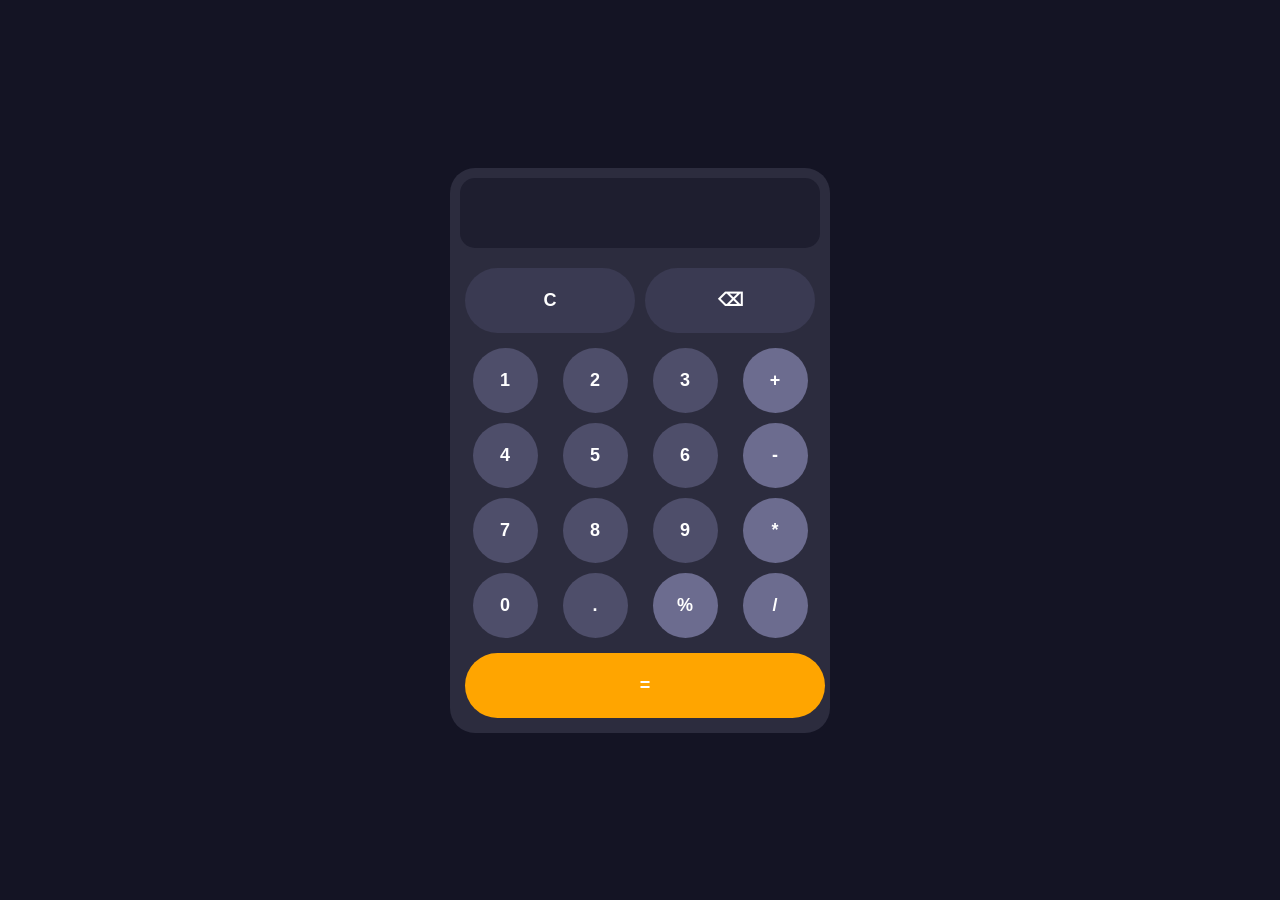
==== calc.html @ 07916e28 "percentage, zero division" ====
<!DOCTYPE html>
<html>

<head>
    <title>Simple Calculator</title>
    <link rel="stylesheet" href="style.css">
</head>

<body>

    <div class="calculator">
        <input type="text" id="display" readonly>

        <br>

        <div class="top-row">
            <button onclick="clearDisplay()" class="gray">C</button>
            <button onclick="backspace()" class="gray">⌫</button>
        </div>


        <div class="button">
            <button onclick="addValue('1')">1</button>
            <button onclick="addValue('2')">2</button>
            <button onclick="addValue('3')">3</button>
            <button onclick="addValue('+')" class="op">+</button>

            <button onclick="addValue('4')">4</button>
            <button onclick="addValue('5')">5</button>
            <button onclick="addValue('6')">6</button>
            <button onclick="addValue('-')" class="op">-</button>

            <button onclick="addValue('7')">7</button>
            <button onclick="addValue('8')">8</button>
            <button onclick="addValue('9')">9</button>
            <button onclick="addValue('*')" class="op">*</button>

            <button onclick="addValue('0')">0</button>
            <button onclick="addValue('.')">.</button>

            <button onclick="percentage('%')" class="op">%</button>
            <button onclick="addValue('/')" class="op">/</button>

        </div>

        <button id="equal">=</button>

    </div>

    <script src="event.js"></script>

</body>

</html>
---- style.css ----
* {
    margin: 0;
    padding: 0;
    box-sizing: border-box;
}

html,body{
    overflow: hidden;
}

body {
    height: 100vh;
    width: 100vw;
    display: flex;
    justify-content: center;
    align-items: center;
    background: #141424;
    font-family: Arial;
}

.calculator {
    max-width: 380px;
    background: #2c2c3e;
    padding: 15px;
    border-radius: 25px;
    box-sizing: border-box;
    padding: 10px;
}

input {
    width: 100%;
    height: 70px;
    border-radius: 15px;
    border: none;
    font-size: 30px;
    text-align: right;
    margin-bottom: 15px;
    box-sizing: border-box;
    background: #1e1e2f;
    color: #fff;
    padding: 10px;
}

.top-row {
    display: flex;
    justify-content: space-between;
    margin-bottom: 5px;
}

.button {
    display: grid;
    grid-template-columns: repeat(4, 1fr);
    justify-items: center;
    align-items: center;
}

button {
    height: 65px;
    width: 65px;
    border-radius: 50%;
    border: none;
    margin: 5px;
    font-size: 18px;
    font-weight: bold;
    background: #4e4e6a;
    color: white;
    cursor: pointer;
    transition: 0.2s;
}

button:hover {
    transform: scale(1.05);
}

.gray {
    background: #3a3a52;
    border-radius: 35px;
    flex: 1;
}

.op {
    background: #6c6c8f;
}

#equal {
    width: 100%;
    height: 65px;
    border-radius: 35px;
    background: orange;
    margin-top: 10px;
}

/* @media (max-width: 768px) {
    button {
        height: 55px;
        width: 55px;
        font-size: 16px;
    }

    input {
        height: 60px;
        font-size: 24px;
    }
}

@media (max-width: 480px) {
    button {
        height: 50px;
        width: 50px;
        font-size: 14px;
    }

    input {
        height: 55px;
        font-size: 22px;
    }
} */
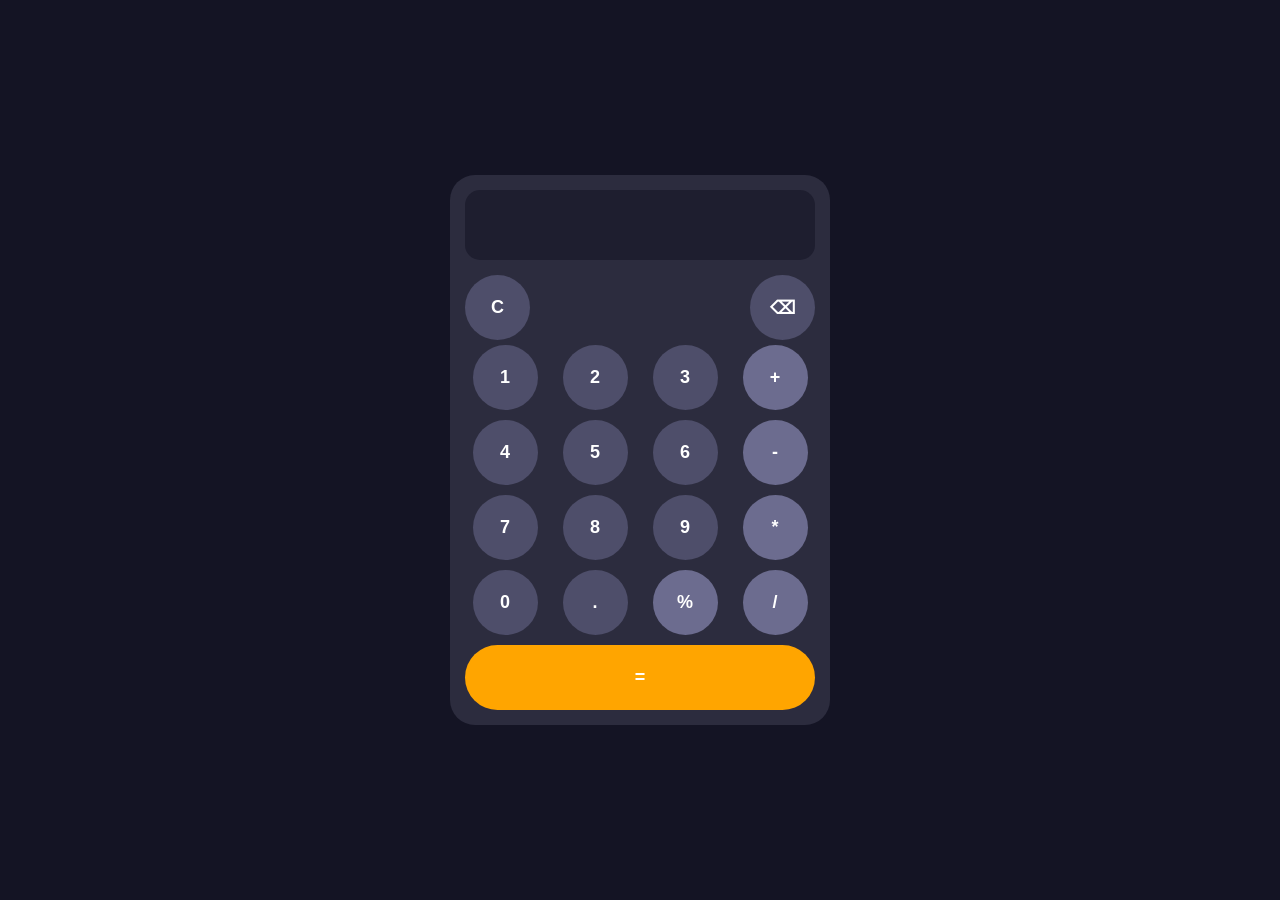
==== commit d4ed5704: "feat: make calculator responsive, accessible and add brainrot game easter egg" ====
--- a/calc.html
+++ b/calc.html
@@ -2,6 +2,8 @@
 <html>
 
 <head>
+    <meta charset="UTF-8">
+    <meta name="viewport" content="width=device-width, initial-scale=1.0">
     <title>Simple Calculator</title>
     <link rel="stylesheet" href="style.css">
 </head>
@@ -9,42 +11,55 @@
 <body>
 
     <div class="calculator">
-        <input type="text" id="display" readonly>
+        <input type="text" id="display" readonly aria-label="Calculator Display">
 
         <br>
 
         <div class="top-row">
-            <button onclick="clearDisplay()" class="gray">C</button>
-            <button onclick="backspace()" class="gray">⌫</button>
+            <button onclick="clearDisplay()" class="gray" aria-label="Clear">C</button>
+            <button onclick="backspace()" class="gray" aria-label="Backspace">⌫</button>
         </div>
 
 
         <div class="button">
-            <button onclick="addValue('1')">1</button>
-            <button onclick="addValue('2')">2</button>
-            <button onclick="addValue('3')">3</button>
-            <button onclick="addValue('+')" class="op">+</button>
+            <button onclick="addValue('1')" aria-label="1">1</button>
+            <button onclick="addValue('2')" aria-label="2">2</button>
+            <button onclick="addValue('3')" aria-label="3">3</button>
+            <button onclick="addValue('+')" class="op" aria-label="Plus">+</button>
 
-            <button onclick="addValue('4')">4</button>
-            <button onclick="addValue('5')">5</button>
-            <button onclick="addValue('6')">6</button>
-            <button onclick="addValue('-')" class="op">-</button>
+            <button onclick="addValue('4')" aria-label="4">4</button>
+            <button onclick="addValue('5')" aria-label="5">5</button>
+            <button onclick="addValue('6')" aria-label="6">6</button>
+            <button onclick="addValue('-')" class="op" aria-label="Minus">-</button>
 
-            <button onclick="addValue('7')">7</button>
-            <button onclick="addValue('8')">8</button>
-            <button onclick="addValue('9')">9</button>
-            <button onclick="addValue('*')" class="op">*</button>
+            <button onclick="addValue('7')" aria-label="7">7</button>
+            <button onclick="addValue('8')" aria-label="8">8</button>
+            <button onclick="addValue('9')" aria-label="9">9</button>
+            <button onclick="addValue('*')" class="op" aria-label="Multiply">*</button>
 
-            <button onclick="addValue('0')">0</button>
-            <button onclick="addValue('.')">.</button>
+            <button onclick="addValue('0')" aria-label="0">0</button>
+            <button onclick="addValue('.')" aria-label="Decimal point">.</button>
 
-            <button onclick="percentage('%')" class="op">%</button>
-            <button onclick="addValue('/')" class="op">/</button>
+            <button onclick="percentage('%')" class="op" aria-label="Percentage">%</button>
+            <button onclick="addValue('/')" class="op" aria-label="Divide">/</button>
 
         </div>
 
-        <button id="equal">=</button>
+        <button id="equal" aria-label="Equals">=</button>
 
+    </div>
+
+    <div id="game-container" style="display: none;">
+        <div id="game-overlay">
+            <div id="game-header">
+                <span id="score">Score: 0</span>
+                <button id="close-game">X</button>
+            </div>
+            <div id="game-area">
+                <div id="player">🗿</div>
+            </div>
+            <div id="game-msg">OH NO! BRAINROT DETECTED! 💀<br>Catch the brainrot!</div>
+        </div>
     </div>
 
     <script src="event.js"></script>
--- a/style.css
+++ b/style.css
@@ -5,26 +5,27 @@
 }
 
 html,body{
-    overflow: hidden;
+    overflow-x: hidden;
 }
 
 body {
-    height: 100vh;
+    min-height: 100vh;
     width: 100vw;
     display: flex;
     justify-content: center;
     align-items: center;
     background: #141424;
     font-family: Arial;
+    padding: 20px;
 }
 
 .calculator {
+    width: 100%;
     max-width: 380px;
     background: #2c2c3e;
     padding: 15px;
     border-radius: 25px;
     box-sizing: border-box;
-    padding: 10px;
 }
 
 input {
@@ -50,6 +51,7 @@
 .button {
     display: grid;
     grid-template-columns: repeat(4, 1fr);
+    gap: 10px;
     justify-items: center;
     align-items: center;
 }
@@ -59,23 +61,123 @@
     width: 65px;
     border-radius: 50%;
     border: none;
-    margin: 5px;
     font-size: 18px;
     font-weight: bold;
     background: #4e4e6a;
     color: white;
     cursor: pointer;
     transition: 0.2s;
+    touch-action: manipulation;
 }
 
 button:hover {
     transform: scale(1.05);
 }
 
-.gray {
+button:active {
+    background: #5e5e7a;
+}
+
+/* Brainrot Game Styles */
+#game-container {
+    position: fixed;
+    top: 0;
+    left: 0;
+    width: 100vw;
+    height: 100vh;
+    background: rgba(0, 0, 0, 0.95);
+    z-index: 1000;
+    display: flex;
+    justify-content: center;
+    align-items: center;
+}
+
+#game-overlay {
+    width: 90%;
+    max-width: 500px;
+    height: 80vh;
+    background: #1a1a2e;
+    border: 3px solid #6c6c8f;
+    border-radius: 20px;
+    position: relative;
+    overflow: hidden;
+    display: flex;
+    flex-direction: column;
+}
+
+#game-header {
+    display: flex;
+    justify-content: space-between;
+    padding: 10px 20px;
+    background: #2c2c3e;
+    color: #fff;
+    font-weight: bold;
+    font-size: 1.2rem;
+}
+
+#close-game {
+    background: #ff4d4d;
+    width: 30px;
+    height: 30px;
+    border-radius: 5px;
+    display: flex;
+    justify-content: center;
+    align-items: center;
+    padding: 0;
+    margin: 0;
+}
+
+#game-area {
+    flex: 1;
+    position: relative;
+    overflow: hidden;
+    cursor: crosshair;
+}
+
+#player {
+    position: absolute;
+    bottom: 20px;
+    left: 50%;
+    transform: translateX(-50%);
+    font-size: 50px;
+    user-select: none;
+    transition: left 0.1s ease-out;
+}
+
+.falling-object {
+    position: absolute;
+    top: -50px;
+    font-size: 30px;
+    user-select: none;
+}
+
+#game-msg {
+    position: absolute;
+    top: 50%;
+    left: 50%;
+    transform: translate(-50%, -50%);
+    color: #fff;
+    text-align: center;
+    pointer-events: none;
+    font-weight: bold;
+    text-shadow: 2px 2px #000;
+    width: 100%;
+}
+
+.fade-out {
+    animation: fadeOut 2s forwards;
+}
+
+@keyframes fadeOut {
+    0% { opacity: 1; }
+    100% { opacity: 0; }
+}
+
+@media (max-width: 480px) {
     background: #3a3a52;
     border-radius: 35px;
     flex: 1;
+    margin: 5px;
 }
 
 .op {
@@ -90,28 +192,42 @@
     margin-top: 10px;
 }
 
-/* @media (max-width: 768px) {
+@media (max-width: 480px) {
+    .calculator {
+        padding: 10px;
+        border-radius: 15px;
+    }
+
+    input {
+        height: 60px;
+        font-size: 24px;
+        margin-bottom: 10px;
+    }
+
     button {
         height: 55px;
         width: 55px;
         font-size: 16px;
     }
 
+    .button {
+        gap: 5px;
+    }
+
+    #equal {
+        height: 55px;
+    }
+}
+
+@media (max-width: 350px) {
+    button {
+        height: 45px;
+        width: 45px;
+        font-size: 14px;
+    }
+
     input {
-        height: 60px;
-        font-size: 24px;
-    }
-}
-
-@media (max-width: 480px) {
-    button {
         height: 50px;
-        width: 50px;
-        font-size: 14px;
-    }
-
-    input {
-        height: 55px;
-        font-size: 22px;
-    }
-} */+        font-size: 20px;
+    }
+}
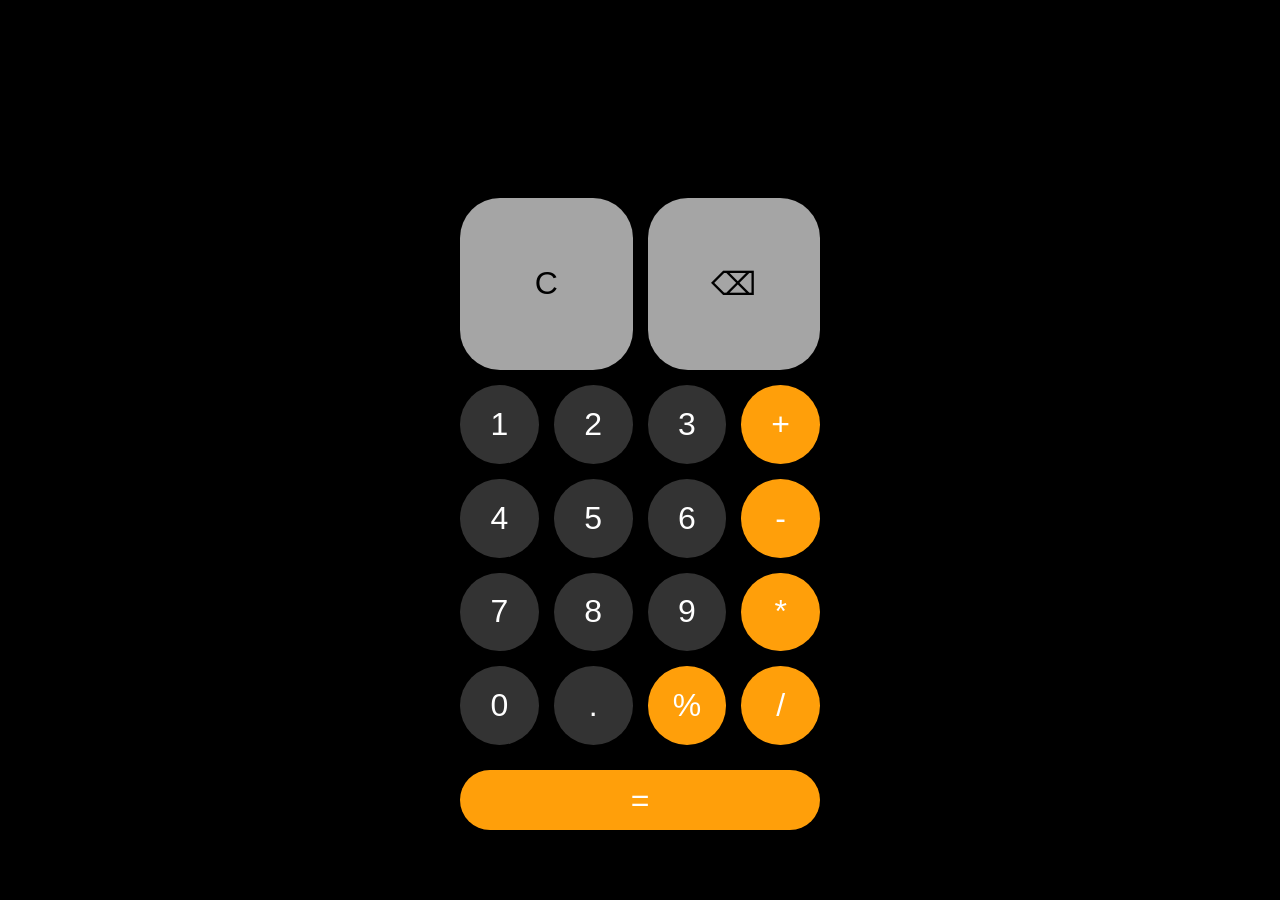
==== commit 0c657fc2: "everything cool" ====
--- a/calc.html
+++ b/calc.html
@@ -12,8 +12,6 @@
 
     <div class="calculator">
         <input type="text" id="display" readonly aria-label="Calculator Display">
-
-        <br>
 
         <div class="top-row">
             <button onclick="clearDisplay()" class="gray" aria-label="Clear">C</button>
@@ -49,19 +47,6 @@
 
     </div>
 
-    <div id="game-container" style="display: none;">
-        <div id="game-overlay">
-            <div id="game-header">
-                <span id="score">Score: 0</span>
-                <button id="close-game">X</button>
-            </div>
-            <div id="game-area">
-                <div id="player">🗿</div>
-            </div>
-            <div id="game-msg">OH NO! BRAINROT DETECTED! 💀<br>Catch the brainrot!</div>
-        </div>
-    </div>
-
     <script src="event.js"></script>
 
 </body>
--- a/style.css
+++ b/style.css
@@ -4,230 +4,128 @@
     box-sizing: border-box;
 }
 
-html,body{
-    overflow-x: hidden;
+html, body {
+    height: 100%;
+    width: 100%;
+    overflow: hidden;
+    background-color: #000;
+    font-family: -apple-system, BlinkMacSystemFont, "Segoe UI", Roboto, Helvetica, Arial, sans-serif;
 }
 
 body {
-    min-height: 100vh;
-    width: 100vw;
     display: flex;
     justify-content: center;
     align-items: center;
-    background: #141424;
-    font-family: Arial;
-    padding: 20px;
 }
 
 .calculator {
     width: 100%;
-    max-width: 380px;
-    background: #2c2c3e;
-    padding: 15px;
-    border-radius: 25px;
-    box-sizing: border-box;
+    max-width: 400px;
+    height: 100%;
+    max-height: 800px;
+    background: #000;
+    padding: 20px;
+    display: flex;
+    flex-direction: column;
+    justify-content: flex-end;
 }
 
 input {
     width: 100%;
-    height: 70px;
-    border-radius: 15px;
+    height: 150px;
     border: none;
-    font-size: 30px;
+    font-size: 80px;
     text-align: right;
-    margin-bottom: 15px;
-    box-sizing: border-box;
-    background: #1e1e2f;
+    margin-bottom: 10px;
+    background: transparent;
     color: #fff;
     padding: 10px;
+    outline: none;
+    font-weight: 300;
 }
 
 .top-row {
     display: flex;
-    justify-content: space-between;
-    margin-bottom: 5px;
+    gap: 15px;
+    margin-bottom: 15px;
+}
+
+.top-row button {
+    flex: 1;
+    max-width: none;
+    border-radius: 40px;
 }
 
 .button {
     display: grid;
     grid-template-columns: repeat(4, 1fr);
-    gap: 10px;
-    justify-items: center;
-    align-items: center;
+    gap: 15px;
+    margin-bottom: 15px;
 }
 
 button {
-    height: 65px;
-    width: 65px;
+    aspect-ratio: 1 / 1;
     border-radius: 50%;
     border: none;
-    font-size: 18px;
-    font-weight: bold;
-    background: #4e4e6a;
+    font-size: 32px;
+    font-weight: 400;
+    background: #333;
     color: white;
     cursor: pointer;
-    transition: 0.2s;
+    transition: filter 0.1s;
+    display: flex;
+    justify-content: center;
+    align-items: center;
     touch-action: manipulation;
 }
 
-button:hover {
-    transform: scale(1.05);
+button:active {
+    filter: brightness(1.5);
 }
 
-button:active {
-    background: #5e5e7a;
+button.gray {
+    background: #a5a5a5;
+    color: #000;
 }
 
-/* Brainrot Game Styles */
-#game-container {
-    position: fixed;
-    top: 0;
-    left: 0;
-    width: 100vw;
-    height: 100vh;
-    background: rgba(0, 0, 0, 0.95);
-    z-index: 1000;
-    display: flex;
-    justify-content: center;
-    align-items: center;
-}
-
-#game-overlay {
-    width: 90%;
-    max-width: 500px;
-    height: 80vh;
-    background: #1a1a2e;
-    border: 3px solid #6c6c8f;
-    border-radius: 20px;
-    position: relative;
-    overflow: hidden;
-    display: flex;
-    flex-direction: column;
-}
-
-#game-header {
-    display: flex;
-    justify-content: space-between;
-    padding: 10px 20px;
-    background: #2c2c3e;
+button.op {
+    background: #ff9f0a;
     color: #fff;
-    font-weight: bold;
-    font-size: 1.2rem;
-}
-
-#close-game {
-    background: #ff4d4d;
-    width: 30px;
-    height: 30px;
-    border-radius: 5px;
-    display: flex;
-    justify-content: center;
-    align-items: center;
-    padding: 0;
-    margin: 0;
-}
-
-#game-area {
-    flex: 1;
-    position: relative;
-    overflow: hidden;
-    cursor: crosshair;
-}
-
-#player {
-    position: absolute;
-    bottom: 20px;
-    left: 50%;
-    transform: translateX(-50%);
-    font-size: 50px;
-    user-select: none;
-    transition: left 0.1s ease-out;
-}
-
-.falling-object {
-    position: absolute;
-    top: -50px;
-    font-size: 30px;
-    user-select: none;
-}
-
-#game-msg {
-    position: absolute;
-    top: 50%;
-    left: 50%;
-    transform: translate(-50%, -50%);
-    color: #fff;
-    text-align: center;
-    pointer-events: none;
-    font-weight: bold;
-    text-shadow: 2px 2px #000;
-    width: 100%;
-}
-
-.fade-out {
-    animation: fadeOut 2s forwards;
-}
-
-@keyframes fadeOut {
-    0% { opacity: 1; }
-    100% { opacity: 0; }
-}
-
-@media (max-width: 480px) {
-    background: #3a3a52;
-    border-radius: 35px;
-    flex: 1;
-    margin: 5px;
-}
-
-.op {
-    background: #6c6c8f;
 }
 
 #equal {
     width: 100%;
-    height: 65px;
-    border-radius: 35px;
-    background: orange;
+    height: 80px;
+    border-radius: 40px;
+    background: #ff9f0a;
+    font-size: 32px;
+    color: white;
     margin-top: 10px;
 }
 
-@media (max-width: 480px) {
+/* Responsive adjustments */
+@media (min-width: 768px) {
+    .calculator {
+        height: auto;
+        border-radius: 0;
+    }
+}
+
+@media (max-width: 400px) {
     .calculator {
         padding: 10px;
-        border-radius: 15px;
     }
-
+    
     input {
-        height: 60px;
-        font-size: 24px;
-        margin-bottom: 10px;
+        font-size: 60px;
+        height: 120px;
     }
 
     button {
-        height: 55px;
-        width: 55px;
-        font-size: 16px;
+        font-size: 24px;
     }
-
-    .button {
-        gap: 5px;
-    }
-
-    #equal {
-        height: 55px;
+    
+    .button, .top-row {
+        gap: 10px;
     }
 }
-
-@media (max-width: 350px) {
-    button {
-        height: 45px;
-        width: 45px;
-        font-size: 14px;
-    }
-
-    input {
-        height: 50px;
-        font-size: 20px;
-    }
-}
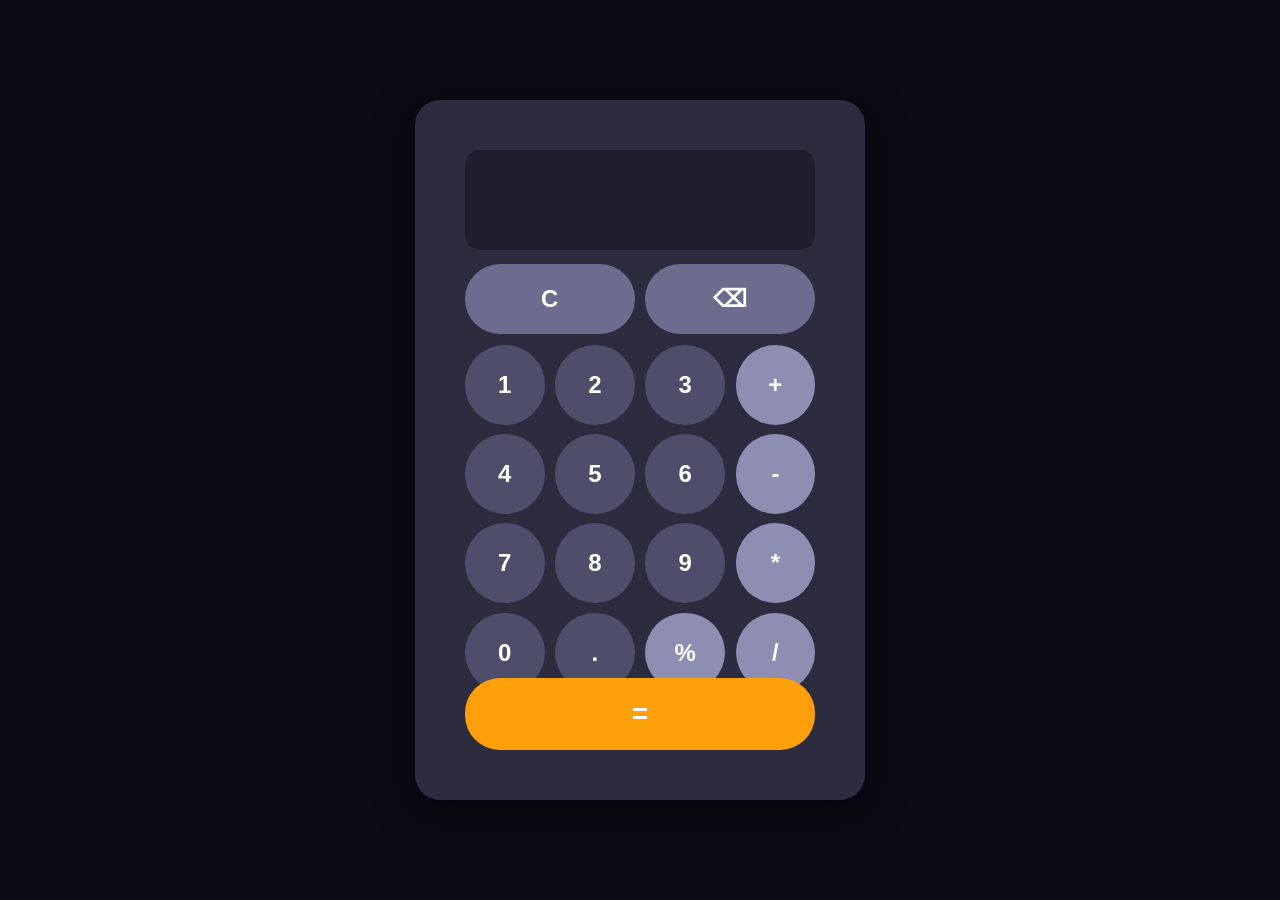
==== commit ce9ccb2c: "everything cool" ====
--- a/calc.html
+++ b/calc.html
@@ -1,13 +1,11 @@
 <!DOCTYPE html>
-<html>
-
+<html lang="en">
 <head>
     <meta charset="UTF-8">
     <meta name="viewport" content="width=device-width, initial-scale=1.0">
     <title>Simple Calculator</title>
     <link rel="stylesheet" href="style.css">
 </head>
-
 <body>
 
     <div class="calculator">
@@ -18,37 +16,46 @@
             <button onclick="backspace()" class="gray" aria-label="Backspace">⌫</button>
         </div>
 
+        <div class="button-grid">
+            <button onclick="addValue('1')">1</button>
+            <button onclick="addValue('2')">2</button>
+            <button onclick="addValue('3')">3</button>
+            <button onclick="addValue('+')" class="op">+</button>
 
-        <div class="button">
-            <button onclick="addValue('1')" aria-label="1">1</button>
-            <button onclick="addValue('2')" aria-label="2">2</button>
-            <button onclick="addValue('3')" aria-label="3">3</button>
-            <button onclick="addValue('+')" class="op" aria-label="Plus">+</button>
+            <button onclick="addValue('4')">4</button>
+            <button onclick="addValue('5')">5</button>
+            <button onclick="addValue('6')">6</button>
+            <button onclick="addValue('-')" class="op">-</button>
 
-            <button onclick="addValue('4')" aria-label="4">4</button>
-            <button onclick="addValue('5')" aria-label="5">5</button>
-            <button onclick="addValue('6')" aria-label="6">6</button>
-            <button onclick="addValue('-')" class="op" aria-label="Minus">-</button>
+            <button onclick="addValue('7')">7</button>
+            <button onclick="addValue('8')">8</button>
+            <button onclick="addValue('9')">9</button>
+            <button onclick="addValue('*')" class="op">*</button>
 
-            <button onclick="addValue('7')" aria-label="7">7</button>
-            <button onclick="addValue('8')" aria-label="8">8</button>
-            <button onclick="addValue('9')" aria-label="9">9</button>
-            <button onclick="addValue('*')" class="op" aria-label="Multiply">*</button>
-
-            <button onclick="addValue('0')" aria-label="0">0</button>
-            <button onclick="addValue('.')" aria-label="Decimal point">.</button>
-
-            <button onclick="percentage('%')" class="op" aria-label="Percentage">%</button>
-            <button onclick="addValue('/')" class="op" aria-label="Divide">/</button>
-
+            <button onclick="addValue('0')">0</button>
+            <button onclick="addValue('.')">.</button>
+            <button onclick="percentage('%')" class="op">%</button>
+            <button onclick="addValue('/')" class="op">/</button>
         </div>
 
-        <button id="equal" aria-label="Equals">=</button>
+        <button id="equal">=</button>
 
+    </div>
+
+    <div id="game-container" style="display: none;">
+        <div id="game-overlay">
+            <div id="game-header">
+                <span id="score">Score: 0</span>
+                <button id="close-game">X</button>
+            </div>
+            <div id="game-area">
+                <div id="player">🗿</div>
+            </div>
+            <div id="game-msg">OH NO! BRAINROT DETECTED! 💀<br>Catch the brainrot!</div>
+        </div>
     </div>
 
     <script src="event.js"></script>
 
 </body>
-
 </html>
--- a/style.css
+++ b/style.css
@@ -8,124 +8,194 @@
     height: 100%;
     width: 100%;
     overflow: hidden;
-    background-color: #000;
-    font-family: -apple-system, BlinkMacSystemFont, "Segoe UI", Roboto, Helvetica, Arial, sans-serif;
+    background-color: #0b0b14; /* Very dark background to focus on calculator */
+    font-family: 'Segoe UI', Tahoma, Geneva, Verdana, sans-serif;
 }
 
 body {
     display: flex;
     justify-content: center;
     align-items: center;
+    padding: 2vmin;
 }
 
 .calculator {
     width: 100%;
-    max-width: 400px;
-    height: 100%;
-    max-height: 800px;
-    background: #000;
-    padding: 20px;
+    max-width: 450px;
+    max-height: 95vh;
+    background: #2c2c3e; /* Original Cool Purple */
+    padding: 4%;
+    border-radius: 25px;
+    box-shadow: 0 10px 40px rgba(0,0,0,0.6);
     display: flex;
     flex-direction: column;
-    justify-content: flex-end;
+    justify-content: space-between;
 }
 
 input {
     width: 100%;
-    height: 150px;
+    height: clamp(60px, 12vh, 100px);
+    border-radius: 15px;
     border: none;
-    font-size: 80px;
+    font-size: clamp(24px, 8vw, 48px);
     text-align: right;
-    margin-bottom: 10px;
-    background: transparent;
+    margin-bottom: 4%;
+    background: #1e1e2f;
     color: #fff;
-    padding: 10px;
+    padding: 15px;
     outline: none;
-    font-weight: 300;
 }
 
 .top-row {
     display: flex;
-    gap: 15px;
-    margin-bottom: 15px;
+    justify-content: space-between;
+    gap: 3%;
+    margin-bottom: 3%;
 }
 
 .top-row button {
     flex: 1;
-    max-width: none;
-    border-radius: 40px;
-}
-
-.button {
+    height: clamp(50px, 8vh, 70px);
+    border-radius: 35px;
+    aspect-ratio: auto;
+}
+
+.button-grid {
     display: grid;
     grid-template-columns: repeat(4, 1fr);
-    gap: 15px;
-    margin-bottom: 15px;
+    gap: 3%;
+    flex-grow: 1;
 }
 
 button {
+    width: 100%;
     aspect-ratio: 1 / 1;
     border-radius: 50%;
     border: none;
-    font-size: 32px;
-    font-weight: 400;
-    background: #333;
+    font-size: clamp(16px, 4vw, 24px);
+    font-weight: bold;
+    background: #4e4e6a;
     color: white;
     cursor: pointer;
-    transition: filter 0.1s;
+    transition: 0.2s;
     display: flex;
     justify-content: center;
     align-items: center;
     touch-action: manipulation;
 }
 
+button:hover {
+    background: #5e5e7a;
+    transform: scale(1.05);
+}
+
 button:active {
-    filter: brightness(1.5);
+    transform: scale(0.92);
 }
 
 button.gray {
-    background: #a5a5a5;
-    color: #000;
+    background: #6c6c8f;
 }
 
 button.op {
+    background: #8e8eb2;
+}
+
+#equal {
+    width: 100%;
+    height: clamp(50px, 8vh, 75px);
+    border-radius: 35px;
     background: #ff9f0a;
+    font-size: clamp(20px, 5vw, 28px);
+    color: white;
+    margin-top: 4%;
+    aspect-ratio: auto;
+}
+
+/* Brainrot Game Styles */
+#game-container {
+    position: fixed;
+    top: 0;
+    left: 0;
+    width: 100%;
+    height: 100%;
+    background: rgba(0, 0, 0, 0.95);
+    z-index: 1000;
+    display: flex;
+    justify-content: center;
+    align-items: center;
+}
+
+#game-overlay {
+    width: 95%;
+    max-width: 600px;
+    height: 90vh;
+    background: #1a1a2e;
+    border: 3px solid #6c6c8f;
+    border-radius: 20px;
+    position: relative;
+    overflow: hidden;
+    display: flex;
+    flex-direction: column;
+}
+
+#game-header {
+    display: flex;
+    justify-content: space-between;
+    padding: 15px 20px;
+    background: #2c2c3e;
     color: #fff;
-}
-
-#equal {
-    width: 100%;
-    height: 80px;
-    border-radius: 40px;
-    background: #ff9f0a;
-    font-size: 32px;
-    color: white;
-    margin-top: 10px;
-}
-
-/* Responsive adjustments */
-@media (min-width: 768px) {
-    .calculator {
-        height: auto;
-        border-radius: 0;
-    }
-}
-
-@media (max-width: 400px) {
-    .calculator {
-        padding: 10px;
-    }
-    
-    input {
-        font-size: 60px;
-        height: 120px;
-    }
-
-    button {
-        font-size: 24px;
-    }
-    
-    .button, .top-row {
-        gap: 10px;
-    }
-}
+    font-weight: bold;
+}
+
+#close-game {
+    background: #ff4d4d;
+    width: 30px;
+    height: 30px;
+    border-radius: 50%;
+}
+
+#game-area {
+    flex: 1;
+    position: relative;
+    overflow: hidden;
+}
+
+#player {
+    position: absolute;
+    bottom: 20px;
+    left: 50%;
+    transform: translateX(-50%);
+    font-size: 50px;
+    user-select: none;
+}
+
+.falling-object {
+    position: absolute;
+    top: -50px;
+    font-size: 35px;
+    user-select: none;
+}
+
+#game-msg {
+    position: absolute;
+    top: 50%;
+    left: 50%;
+    transform: translate(-50%, -50%);
+    color: #fff;
+    text-align: center;
+    font-weight: bold;
+    text-shadow: 2px 2px #000;
+    font-size: clamp(1.2rem, 5vw, 2rem);
+    width: 100%;
+    pointer-events: none;
+}
+
+.fade-out {
+    animation: fadeOut 2s forwards;
+}
+
+@keyframes fadeOut {
+    0% { opacity: 1; }
+    100% { opacity: 0; }
+}
